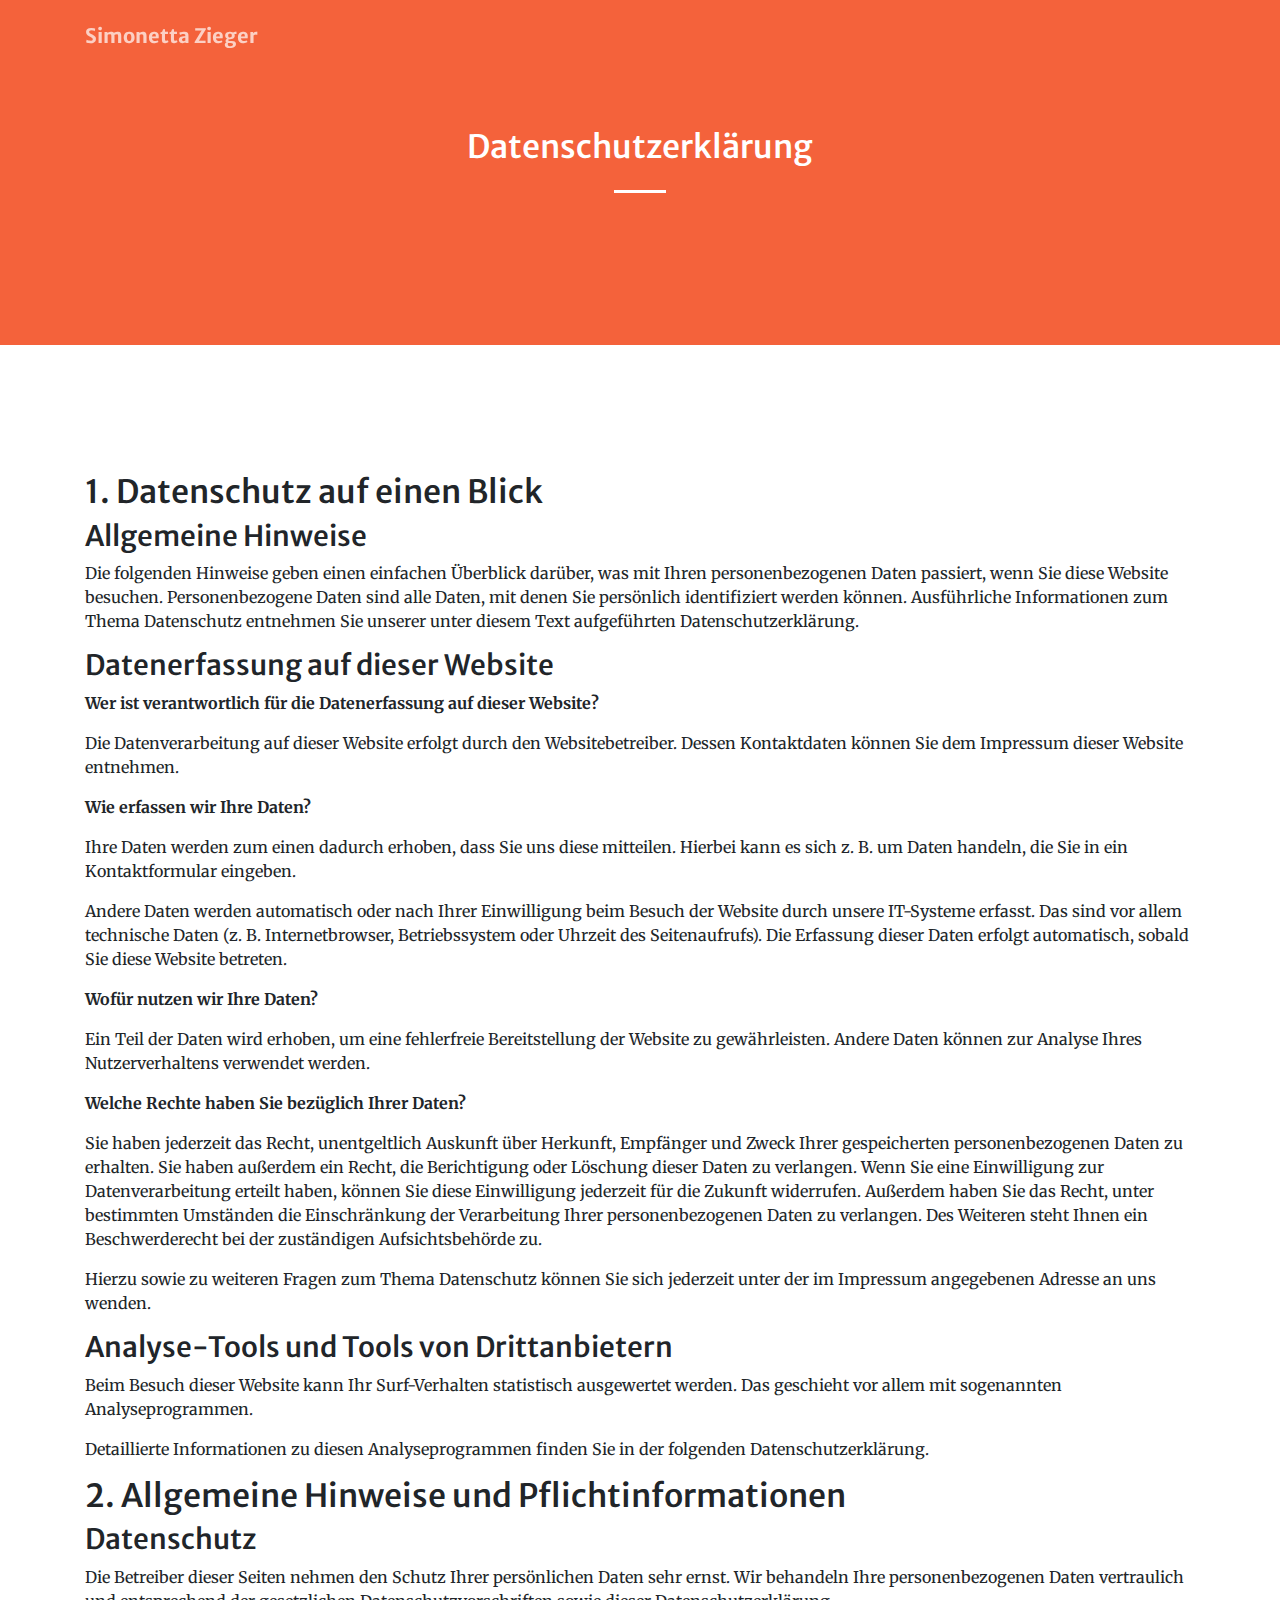
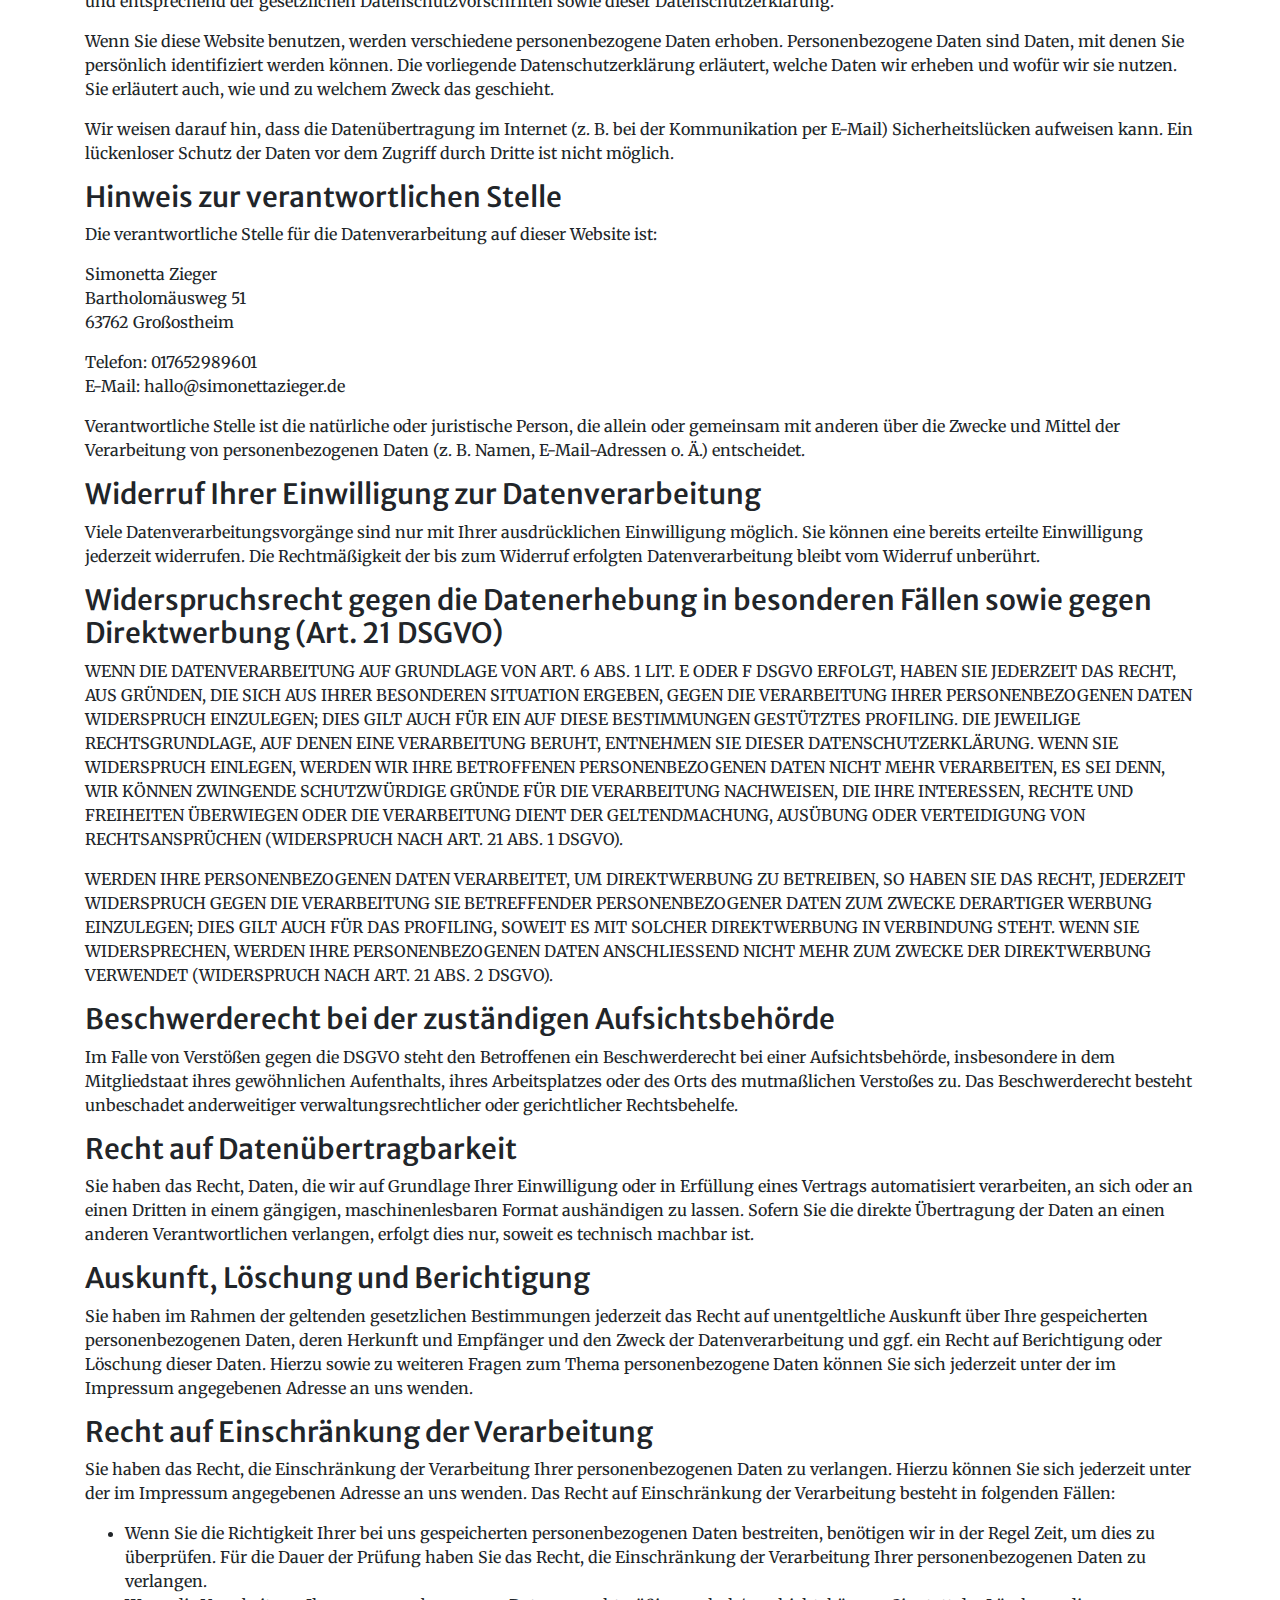
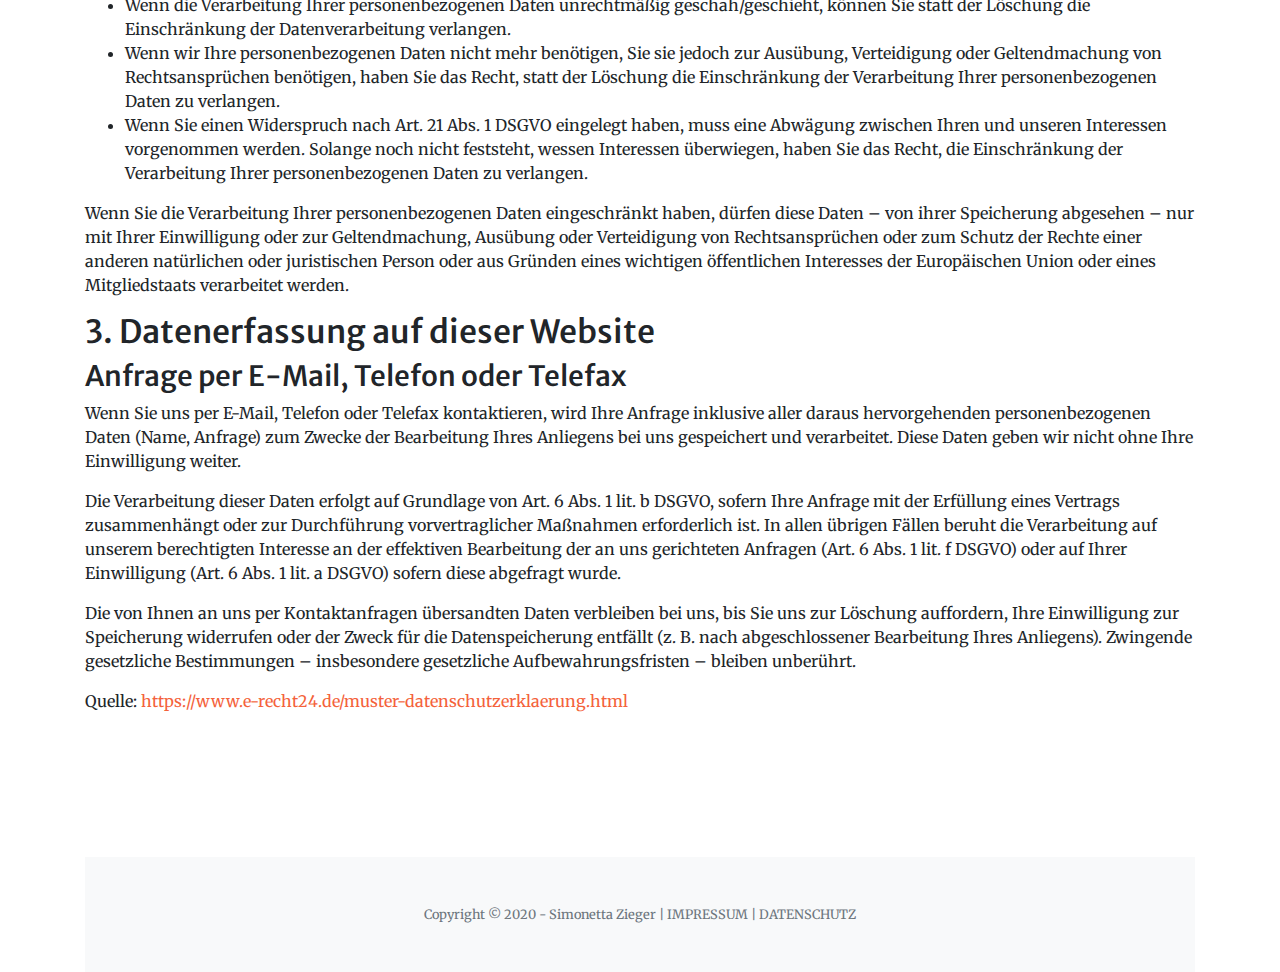
==== datenschutz.html @ bfc4d258 "First version of Simonettas new website :)" ====
<!DOCTYPE html>
<html lang="en">

<head>

  <meta charset="utf-8">
  <meta name="viewport" content="width=device-width, initial-scale=1, shrink-to-fit=no">
  <meta name="description" content="">
  <meta name="author" content="">

  <title>Simonetta Zieger</title>

  <!-- Font Awesome Icons -->
  <link href="vendor/fontawesome-free/css/all.min.css" rel="stylesheet" type="text/css">

  <!-- Google Fonts -->
  <link href="https://fonts.googleapis.com/css?family=Merriweather+Sans:400,700" rel="stylesheet">
  <link href='https://fonts.googleapis.com/css?family=Merriweather:400,300,300italic,400italic,700,700italic' rel='stylesheet' type='text/css'>

  <!-- Plugin CSS -->
  <link href="vendor/magnific-popup/magnific-popup.css" rel="stylesheet">

  <!-- Theme CSS - Includes Bootstrap -->
  <link href="css/creative.css" rel="stylesheet">

</head>

<body id="page-top">

  <!-- Navigation -->
  <nav class="navbar navbar-expand-lg navbar-light fixed-top py-3" id="mainNav">
    <div class="container">
      <a class="navbar-brand js-scroll-trigger" href="#page-top">Simonetta Zieger</a>
      <button class="navbar-toggler navbar-toggler-right" type="button" data-toggle="collapse" data-target="#navbarResponsive" aria-controls="navbarResponsive" aria-expanded="false" aria-label="Toggle navigation">
        <span class="navbar-toggler-icon"></span>
      </button>

          </li>
        </ul>
      </div>
    </div>
  </nav>

  <!-- About Section -->
  <section class="page-section bg-primary" id="about">
    <div class="container">
      <div class="row justify-content-center">
        <div class="col-lg-8 text-center">
          <h2 class="text-white mt-0">Datenschutzerklärung </h2>
          <hr class="divider light my-4">
          <p class="text-white-50 mb-4">

        </div>
      </div>
    </div>
  </section>

  <!-- Services Section -->
  <section class="page-section" id="services">
    <div class="container">
 
     <h2>1. Datenschutz auf einen Blick</h2>
<h3>Allgemeine Hinweise</h3> <p>Die folgenden Hinweise geben einen einfachen &Uuml;berblick dar&uuml;ber, was mit Ihren personenbezogenen Daten passiert, wenn Sie diese Website besuchen. Personenbezogene Daten sind alle Daten, mit denen Sie pers&ouml;nlich identifiziert werden k&ouml;nnen. Ausf&uuml;hrliche Informationen zum Thema Datenschutz entnehmen Sie unserer unter diesem Text aufgef&uuml;hrten Datenschutzerkl&auml;rung.</p>
<h3>Datenerfassung auf dieser Website</h3> <p><strong>Wer ist verantwortlich f&uuml;r die Datenerfassung auf dieser Website?</strong></p> <p>Die Datenverarbeitung auf dieser Website erfolgt durch den Websitebetreiber. Dessen Kontaktdaten k&ouml;nnen Sie dem Impressum dieser Website entnehmen.</p> <p><strong>Wie erfassen wir Ihre Daten?</strong></p> <p>Ihre Daten werden zum einen dadurch erhoben, dass Sie uns diese mitteilen. Hierbei kann es sich z.&nbsp;B. um Daten handeln, die Sie in ein Kontaktformular eingeben.</p> <p>Andere Daten werden automatisch oder nach Ihrer Einwilligung beim Besuch der Website durch unsere IT-Systeme erfasst. Das sind vor allem technische Daten (z.&nbsp;B. Internetbrowser, Betriebssystem oder Uhrzeit des Seitenaufrufs). Die Erfassung dieser Daten erfolgt automatisch, sobald Sie diese Website betreten.</p> <p><strong>Wof&uuml;r nutzen wir Ihre Daten?</strong></p> <p>Ein Teil der Daten wird erhoben, um eine fehlerfreie Bereitstellung der Website zu gew&auml;hrleisten. Andere Daten k&ouml;nnen zur Analyse Ihres Nutzerverhaltens verwendet werden.</p> <p><strong>Welche Rechte haben Sie bez&uuml;glich Ihrer Daten?</strong></p> <p>Sie haben jederzeit das Recht, unentgeltlich Auskunft &uuml;ber Herkunft, Empf&auml;nger und Zweck Ihrer gespeicherten personenbezogenen Daten zu erhalten. Sie haben au&szlig;erdem ein Recht, die Berichtigung oder L&ouml;schung dieser Daten zu verlangen. Wenn Sie eine Einwilligung zur Datenverarbeitung erteilt haben, k&ouml;nnen Sie diese Einwilligung jederzeit f&uuml;r die Zukunft widerrufen. Au&szlig;erdem haben Sie das Recht, unter bestimmten Umst&auml;nden die Einschr&auml;nkung der Verarbeitung Ihrer personenbezogenen Daten zu verlangen. Des Weiteren steht Ihnen ein Beschwerderecht bei der zust&auml;ndigen Aufsichtsbeh&ouml;rde zu.</p> <p>Hierzu sowie zu weiteren Fragen zum Thema Datenschutz k&ouml;nnen Sie sich jederzeit unter der im Impressum angegebenen Adresse an uns wenden.</p>
<h3>Analyse-Tools und Tools von Dritt&shy;anbietern</h3> <p>Beim Besuch dieser Website kann Ihr Surf-Verhalten statistisch ausgewertet werden. Das geschieht vor allem mit sogenannten Analyseprogrammen.</p> <p>Detaillierte Informationen zu diesen Analyseprogrammen finden Sie in der folgenden Datenschutzerkl&auml;rung.</p>
<h2>2. Allgemeine Hinweise und Pflicht&shy;informationen</h2>
<h3>Datenschutz</h3> <p>Die Betreiber dieser Seiten nehmen den Schutz Ihrer pers&ouml;nlichen Daten sehr ernst. Wir behandeln Ihre personenbezogenen Daten vertraulich und entsprechend der gesetzlichen Datenschutzvorschriften sowie dieser Datenschutzerkl&auml;rung.</p> <p>Wenn Sie diese Website benutzen, werden verschiedene personenbezogene Daten erhoben. Personenbezogene Daten sind Daten, mit denen Sie pers&ouml;nlich identifiziert werden k&ouml;nnen. Die vorliegende Datenschutzerkl&auml;rung erl&auml;utert, welche Daten wir erheben und wof&uuml;r wir sie nutzen. Sie erl&auml;utert auch, wie und zu welchem Zweck das geschieht.</p> <p>Wir weisen darauf hin, dass die Daten&uuml;bertragung im Internet (z.&nbsp;B. bei der Kommunikation per E-Mail) Sicherheitsl&uuml;cken aufweisen kann. Ein l&uuml;ckenloser Schutz der Daten vor dem Zugriff durch Dritte ist nicht m&ouml;glich.</p>
<h3>Hinweis zur verantwortlichen Stelle</h3> <p>Die verantwortliche Stelle f&uuml;r die Datenverarbeitung auf dieser Website ist:</p> <p>Simonetta Zieger <br />
Bartholom&auml;usweg 51 <br />
63762 Gro&szlig;ostheim</p>

<p>Telefon: 017652989601<br />
E-Mail: hallo@simonettazieger.de</p>
 <p>Verantwortliche Stelle ist die nat&uuml;rliche oder juristische Person, die allein oder gemeinsam mit anderen &uuml;ber die Zwecke und Mittel der Verarbeitung von personenbezogenen Daten (z.&nbsp;B. Namen, E-Mail-Adressen o. &Auml;.) entscheidet.</p>
<h3>Widerruf Ihrer Einwilligung zur Datenverarbeitung</h3> <p>Viele Datenverarbeitungsvorg&auml;nge sind nur mit Ihrer ausdr&uuml;cklichen Einwilligung m&ouml;glich. Sie k&ouml;nnen eine bereits erteilte Einwilligung jederzeit widerrufen. Die Rechtm&auml;&szlig;igkeit der bis zum Widerruf erfolgten Datenverarbeitung bleibt vom Widerruf unber&uuml;hrt.</p>
<h3>Widerspruchsrecht gegen die Datenerhebung in besonderen F&auml;llen sowie gegen Direktwerbung (Art. 21 DSGVO)</h3> <p>WENN DIE DATENVERARBEITUNG AUF GRUNDLAGE VON ART. 6 ABS. 1 LIT. E ODER F DSGVO ERFOLGT, HABEN SIE JEDERZEIT DAS RECHT, AUS GR&Uuml;NDEN, DIE SICH AUS IHRER BESONDEREN SITUATION ERGEBEN, GEGEN DIE VERARBEITUNG IHRER PERSONENBEZOGENEN DATEN WIDERSPRUCH EINZULEGEN; DIES GILT AUCH F&Uuml;R EIN AUF DIESE BESTIMMUNGEN GEST&Uuml;TZTES PROFILING. DIE JEWEILIGE RECHTSGRUNDLAGE, AUF DENEN EINE VERARBEITUNG BERUHT, ENTNEHMEN SIE DIESER DATENSCHUTZERKL&Auml;RUNG. WENN SIE WIDERSPRUCH EINLEGEN, WERDEN WIR IHRE BETROFFENEN PERSONENBEZOGENEN DATEN NICHT MEHR VERARBEITEN, ES SEI DENN, WIR K&Ouml;NNEN ZWINGENDE SCHUTZW&Uuml;RDIGE GR&Uuml;NDE F&Uuml;R DIE VERARBEITUNG NACHWEISEN, DIE IHRE INTERESSEN, RECHTE UND FREIHEITEN &Uuml;BERWIEGEN ODER DIE VERARBEITUNG DIENT DER GELTENDMACHUNG, AUS&Uuml;BUNG ODER VERTEIDIGUNG VON RECHTSANSPR&Uuml;CHEN (WIDERSPRUCH NACH ART. 21 ABS. 1 DSGVO).</p> <p>WERDEN IHRE PERSONENBEZOGENEN DATEN VERARBEITET, UM DIREKTWERBUNG ZU BETREIBEN, SO HABEN SIE DAS RECHT, JEDERZEIT WIDERSPRUCH GEGEN DIE VERARBEITUNG SIE BETREFFENDER PERSONENBEZOGENER DATEN ZUM ZWECKE DERARTIGER WERBUNG EINZULEGEN; DIES GILT AUCH F&Uuml;R DAS PROFILING, SOWEIT ES MIT SOLCHER DIREKTWERBUNG IN VERBINDUNG STEHT. WENN SIE WIDERSPRECHEN, WERDEN IHRE PERSONENBEZOGENEN DATEN ANSCHLIESSEND NICHT MEHR ZUM ZWECKE DER DIREKTWERBUNG VERWENDET (WIDERSPRUCH NACH ART. 21 ABS. 2 DSGVO).</p>
<h3>Beschwerde&shy;recht bei der zust&auml;ndigen Aufsichts&shy;beh&ouml;rde</h3> <p>Im Falle von Verst&ouml;&szlig;en gegen die DSGVO steht den Betroffenen ein Beschwerderecht bei einer Aufsichtsbeh&ouml;rde, insbesondere in dem Mitgliedstaat ihres gew&ouml;hnlichen Aufenthalts, ihres Arbeitsplatzes oder des Orts des mutma&szlig;lichen Versto&szlig;es zu. Das Beschwerderecht besteht unbeschadet anderweitiger verwaltungsrechtlicher oder gerichtlicher Rechtsbehelfe.</p>
<h3>Recht auf Daten&shy;&uuml;bertrag&shy;barkeit</h3> <p>Sie haben das Recht, Daten, die wir auf Grundlage Ihrer Einwilligung oder in Erf&uuml;llung eines Vertrags automatisiert verarbeiten, an sich oder an einen Dritten in einem g&auml;ngigen, maschinenlesbaren Format aush&auml;ndigen zu lassen. Sofern Sie die direkte &Uuml;bertragung der Daten an einen anderen Verantwortlichen verlangen, erfolgt dies nur, soweit es technisch machbar ist.</p>
<h3>Auskunft, L&ouml;schung und Berichtigung</h3> <p>Sie haben im Rahmen der geltenden gesetzlichen Bestimmungen jederzeit das Recht auf unentgeltliche Auskunft &uuml;ber Ihre gespeicherten personenbezogenen Daten, deren Herkunft und Empf&auml;nger und den Zweck der Datenverarbeitung und ggf. ein Recht auf Berichtigung oder L&ouml;schung dieser Daten. Hierzu sowie zu weiteren Fragen zum Thema personenbezogene Daten k&ouml;nnen Sie sich jederzeit unter der im Impressum angegebenen Adresse an uns wenden.</p>
<h3>Recht auf Einschr&auml;nkung der Verarbeitung</h3> <p>Sie haben das Recht, die Einschr&auml;nkung der Verarbeitung Ihrer personenbezogenen Daten zu verlangen. Hierzu k&ouml;nnen Sie sich jederzeit unter der im Impressum angegebenen Adresse an uns wenden. Das Recht auf Einschr&auml;nkung der Verarbeitung besteht in folgenden F&auml;llen:</p> <ul> <li>Wenn Sie die Richtigkeit Ihrer bei uns gespeicherten personenbezogenen Daten bestreiten, ben&ouml;tigen wir in der Regel Zeit, um dies zu &uuml;berpr&uuml;fen. F&uuml;r die Dauer der Pr&uuml;fung haben Sie das Recht, die Einschr&auml;nkung der Verarbeitung Ihrer personenbezogenen Daten zu verlangen.</li> <li>Wenn die Verarbeitung Ihrer personenbezogenen Daten unrechtm&auml;&szlig;ig geschah/geschieht, k&ouml;nnen Sie statt der L&ouml;schung die Einschr&auml;nkung der Datenverarbeitung verlangen.</li> <li>Wenn wir Ihre personenbezogenen Daten nicht mehr ben&ouml;tigen, Sie sie jedoch zur Aus&uuml;bung, Verteidigung oder Geltendmachung von Rechtsanspr&uuml;chen ben&ouml;tigen, haben Sie das Recht, statt der L&ouml;schung die Einschr&auml;nkung der Verarbeitung Ihrer personenbezogenen Daten zu verlangen.</li> <li>Wenn Sie einen Widerspruch nach Art. 21 Abs. 1 DSGVO eingelegt haben, muss eine Abw&auml;gung zwischen Ihren und unseren Interessen vorgenommen werden. Solange noch nicht feststeht, wessen Interessen &uuml;berwiegen, haben Sie das Recht, die Einschr&auml;nkung der Verarbeitung Ihrer personenbezogenen Daten zu verlangen.</li> </ul> <p>Wenn Sie die Verarbeitung Ihrer personenbezogenen Daten eingeschr&auml;nkt haben, d&uuml;rfen diese Daten &ndash; von ihrer Speicherung abgesehen &ndash; nur mit Ihrer Einwilligung oder zur Geltendmachung, Aus&uuml;bung oder Verteidigung von Rechtsanspr&uuml;chen oder zum Schutz der Rechte einer anderen nat&uuml;rlichen oder juristischen Person oder aus Gr&uuml;nden eines wichtigen &ouml;ffentlichen Interesses der Europ&auml;ischen Union oder eines Mitgliedstaats verarbeitet werden.</p>
<h2>3. Datenerfassung auf dieser Website</h2>
<h3>Anfrage per E-Mail, Telefon oder Telefax</h3> <p>Wenn Sie uns per E-Mail, Telefon oder Telefax kontaktieren, wird Ihre Anfrage inklusive aller daraus hervorgehenden personenbezogenen Daten (Name, Anfrage) zum Zwecke der Bearbeitung Ihres Anliegens bei uns gespeichert und verarbeitet. Diese Daten geben wir nicht ohne Ihre Einwilligung weiter.</p> <p>Die Verarbeitung dieser Daten erfolgt auf Grundlage von Art. 6 Abs. 1 lit. b DSGVO, sofern Ihre Anfrage mit der Erf&uuml;llung eines Vertrags zusammenh&auml;ngt oder zur Durchf&uuml;hrung vorvertraglicher Ma&szlig;nahmen erforderlich ist. In allen &uuml;brigen F&auml;llen beruht die Verarbeitung auf unserem berechtigten Interesse an der effektiven Bearbeitung der an uns gerichteten Anfragen (Art. 6 Abs. 1 lit. f DSGVO) oder auf Ihrer Einwilligung (Art. 6 Abs. 1 lit. a DSGVO) sofern diese abgefragt wurde.</p> <p>Die von Ihnen an uns per Kontaktanfragen &uuml;bersandten Daten verbleiben bei uns, bis Sie uns zur L&ouml;schung auffordern, Ihre Einwilligung zur Speicherung widerrufen oder der Zweck f&uuml;r die Datenspeicherung entf&auml;llt (z.&nbsp;B. nach abgeschlossener Bearbeitung Ihres Anliegens). Zwingende gesetzliche Bestimmungen &ndash; insbesondere gesetzliche Aufbewahrungsfristen &ndash; bleiben unber&uuml;hrt.</p>
<p>Quelle: <a href="https://www.e-recht24.de/muster-datenschutzerklaerung.html">https://www.e-recht24.de/muster-datenschutzerklaerung.html</a></p>
        </div>
      </div>
    </div>
  </section>
          </div>
        </div>
      </div>
    </div>
  </section>



   <!-- Spielwiese -->
  <!-- Footer -->
  <section class="footer text-center">
    <div class="container">
      
    
  <!-- Footer -->
  <footer class="bg-light py-5">
    <div class="container">
      <div class="small text-center text-muted">Copyright &copy; 2020 - Simonetta Zieger  |   IMPRESSUM |  DATENSCHUTZ <br> </div>
    </div>
  </footer>

  <!-- Bootstrap core JavaScript -->
  <script src="vendor/jquery/jquery.min.js"></script>
  <script src="vendor/bootstrap/js/bootstrap.bundle.min.js"></script>

  <!-- Plugin JavaScript -->
  <script src="vendor/jquery-easing/jquery.easing.min.js"></script>
  <script src="vendor/magnific-popup/jquery.magnific-popup.min.js"></script>

  <!-- Custom scripts for this template -->
  <script src="js/creative.min.js"></script>

</body>

</html>
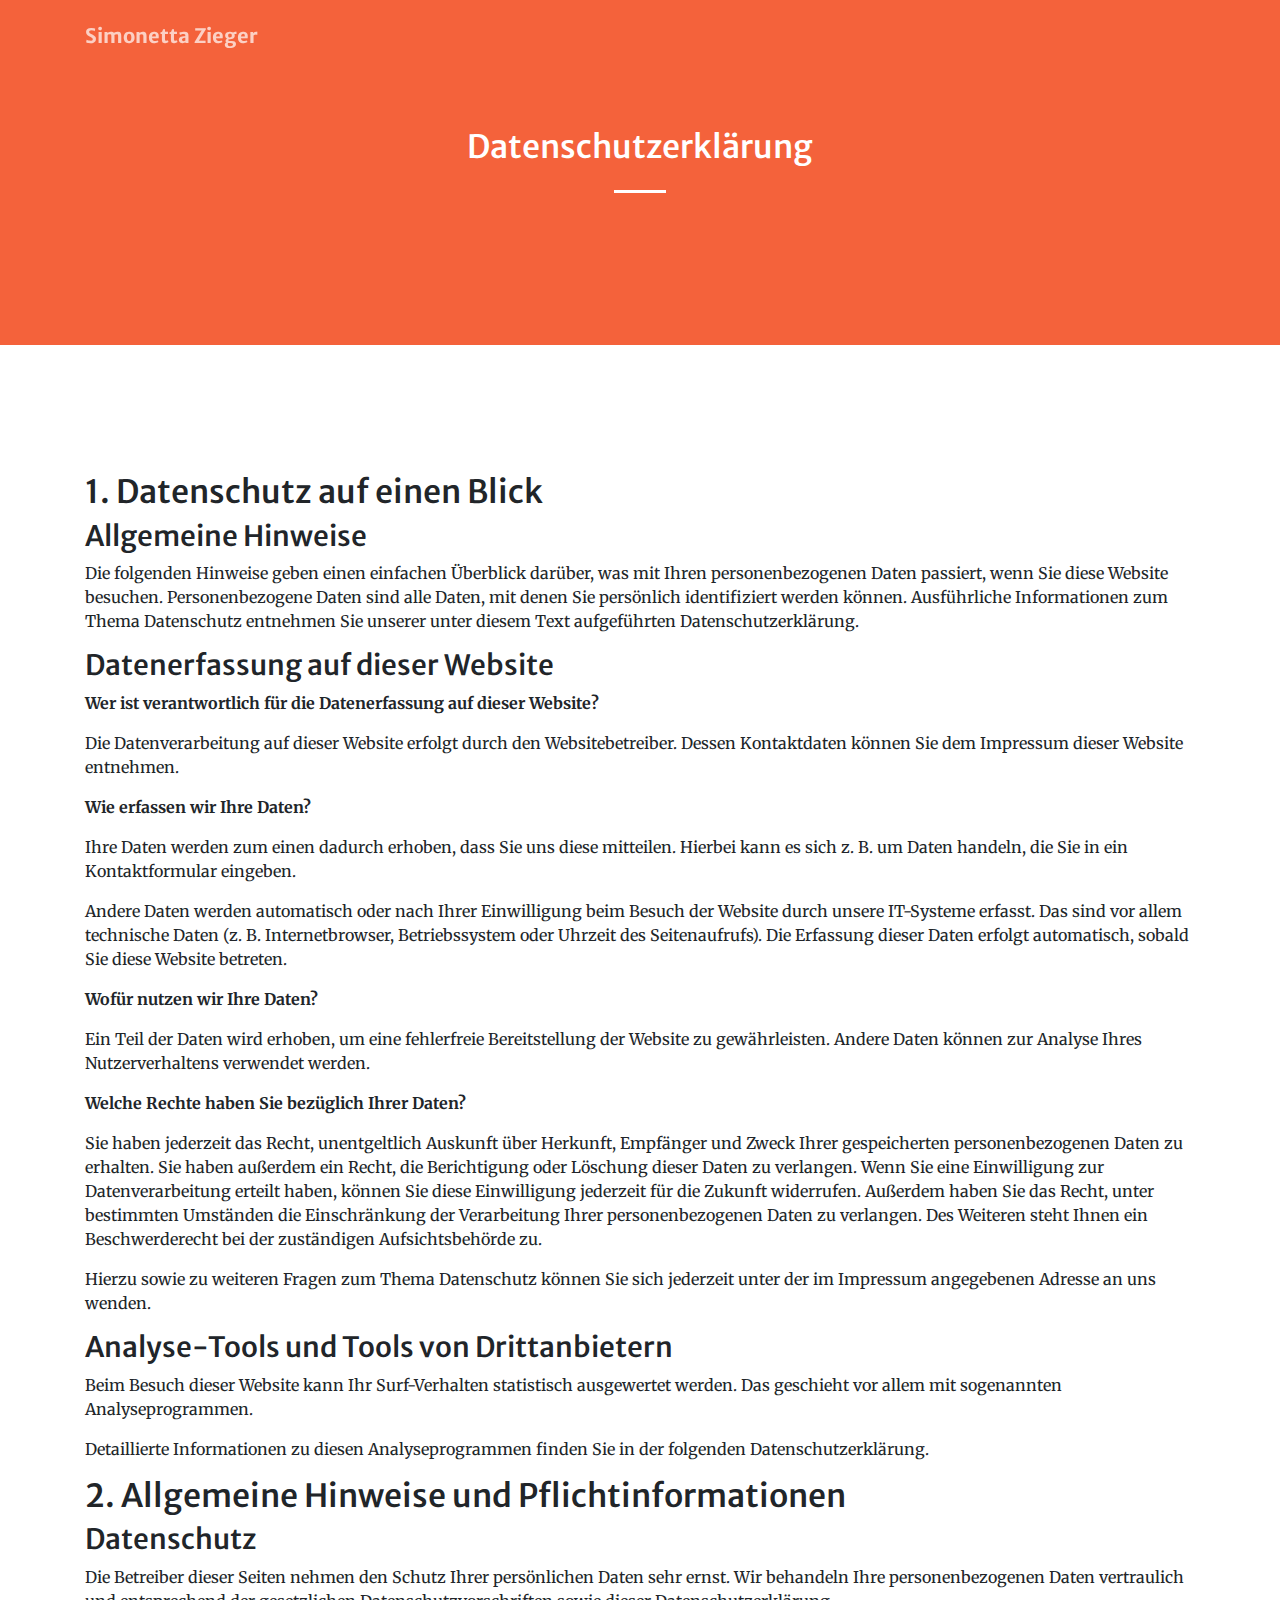
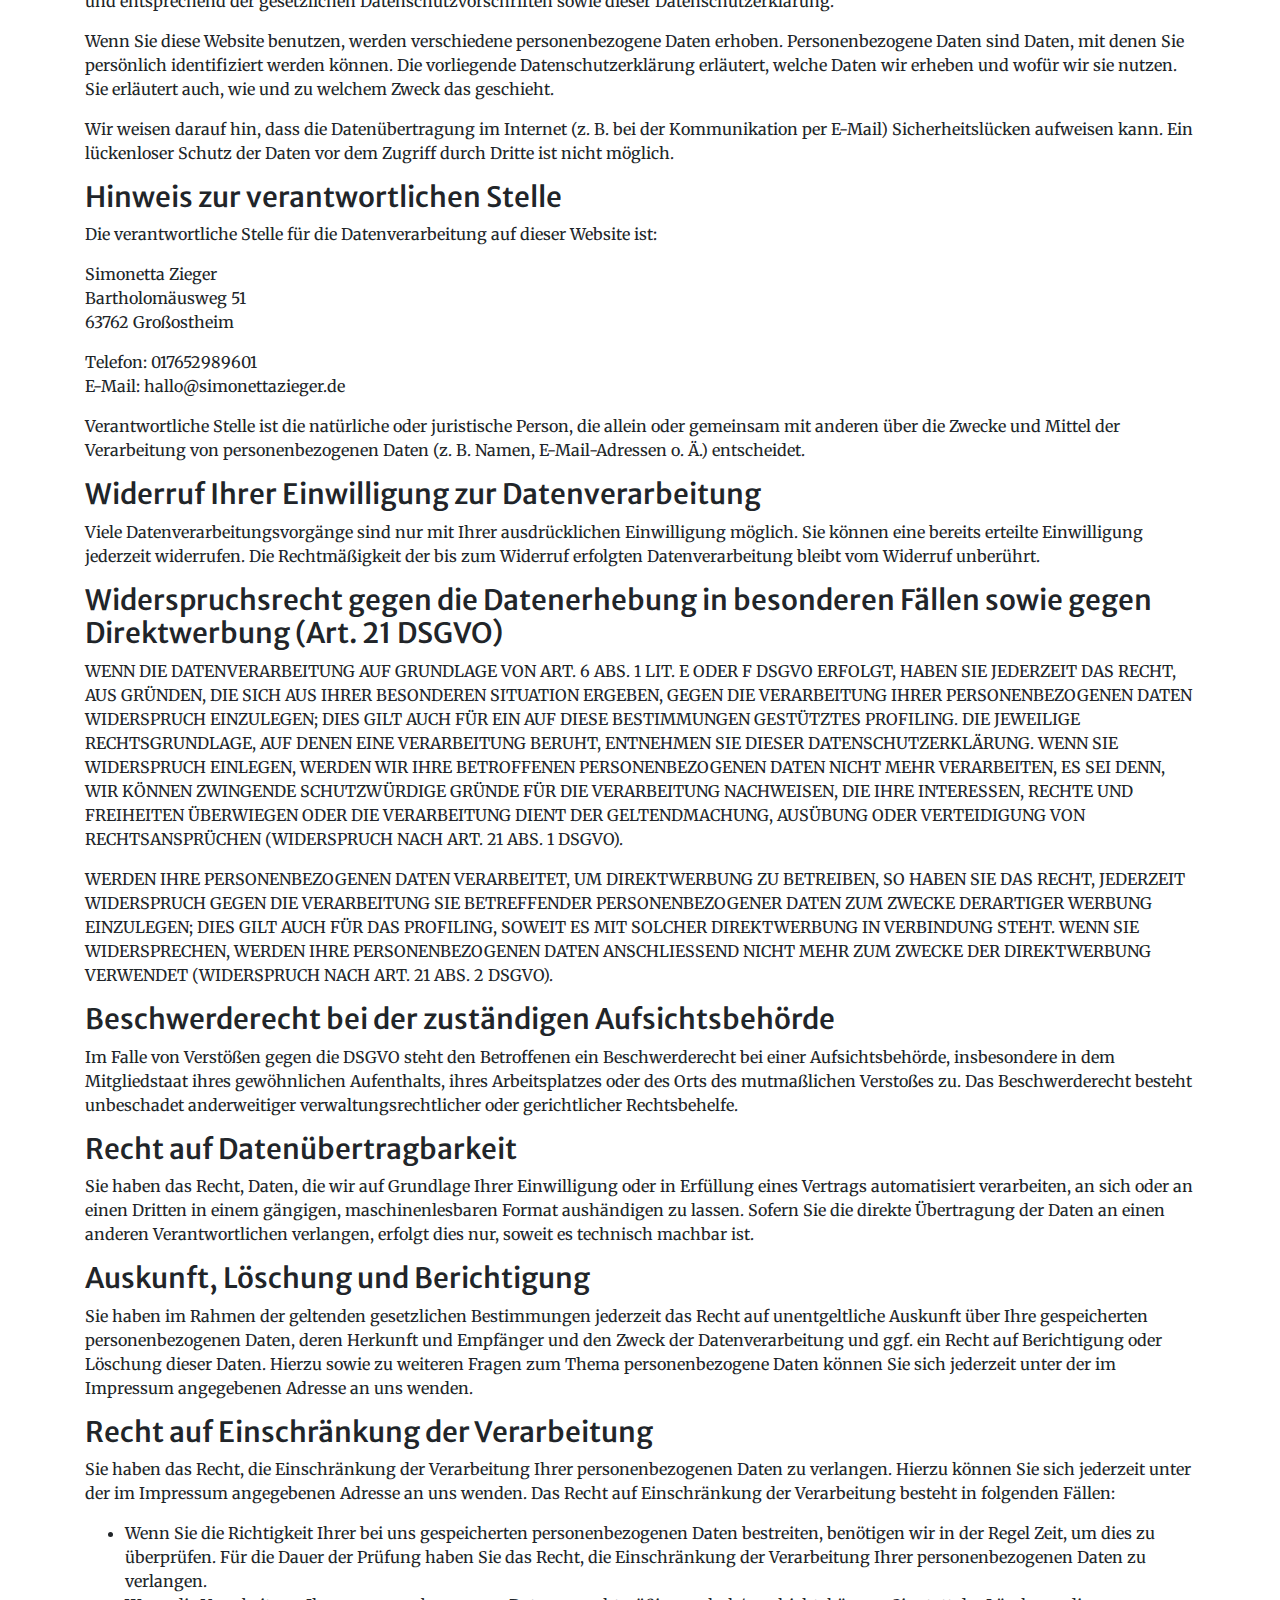
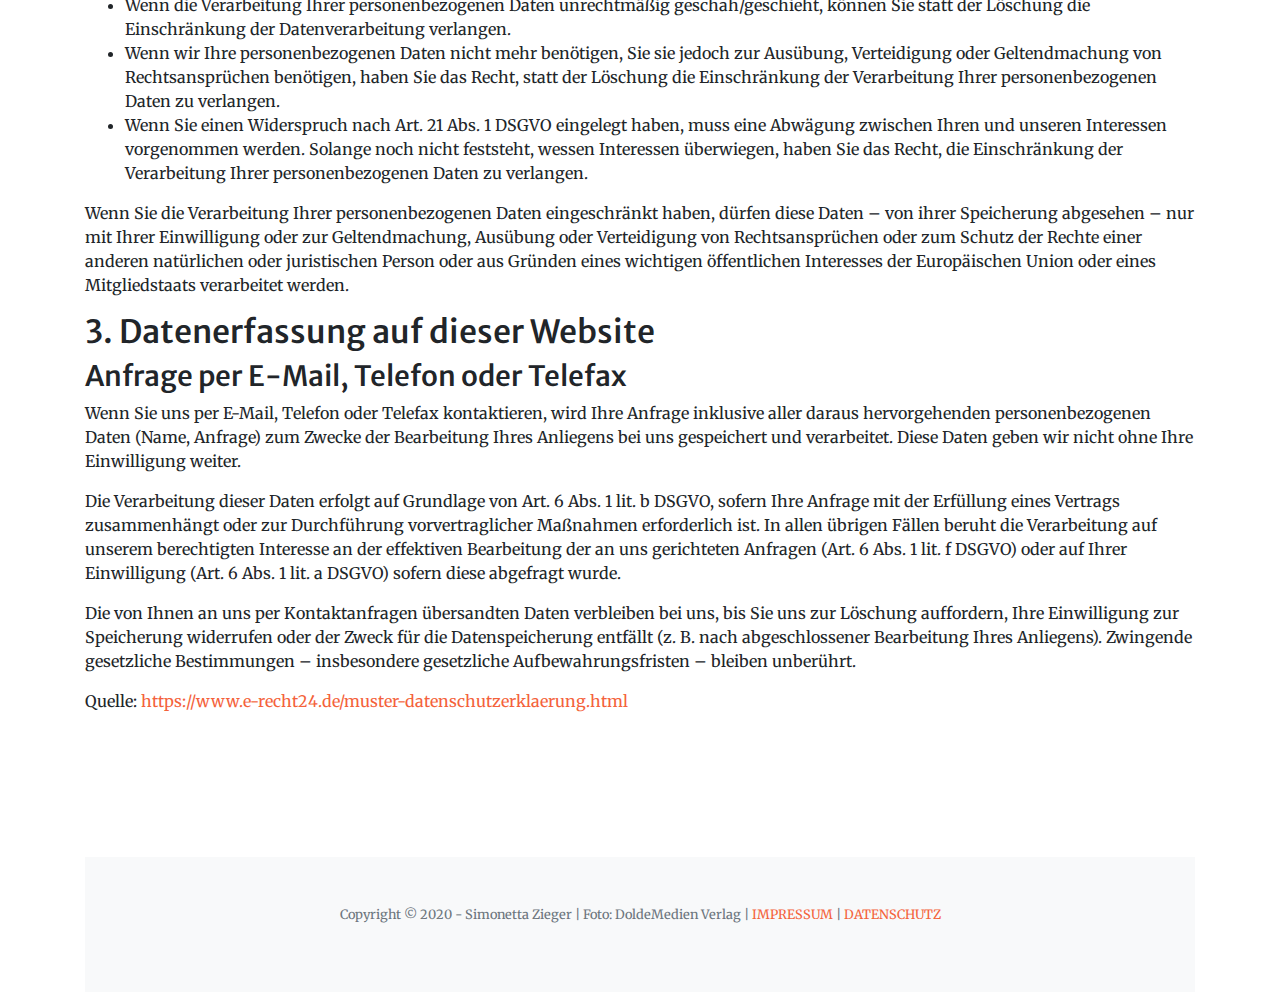
==== commit 00d456a3: "fixed links" ====
--- a/datenschutz.html
+++ b/datenschutz.html
@@ -30,7 +30,7 @@
   <!-- Navigation -->
   <nav class="navbar navbar-expand-lg navbar-light fixed-top py-3" id="mainNav">
     <div class="container">
-      <a class="navbar-brand js-scroll-trigger" href="#page-top">Simonetta Zieger</a>
+      <a class="navbar-brand js-scroll-trigger" href="index.html">Simonetta Zieger</a>
       <button class="navbar-toggler navbar-toggler-right" type="button" data-toggle="collapse" data-target="#navbarResponsive" aria-controls="navbarResponsive" aria-expanded="false" aria-label="Toggle navigation">
         <span class="navbar-toggler-icon"></span>
       </button>
@@ -102,7 +102,7 @@
   <!-- Footer -->
   <footer class="bg-light py-5">
     <div class="container">
-      <div class="small text-center text-muted">Copyright &copy; 2020 - Simonetta Zieger  |   IMPRESSUM |  DATENSCHUTZ <br> </div>
+        <div class="small text-center text-muted">Copyright &copy; 2020 - Simonetta Zieger   |   Foto: DoldeMedien Verlag   |   <a href= "impressum.html">IMPRESSUM</a> | <a href="./datenschutz.html">DATENSCHUTZ</a><br /> <br /> </div> 
     </div>
   </footer>
 
@@ -119,4 +119,4 @@
 
 </body>
 
-</html>+</html>
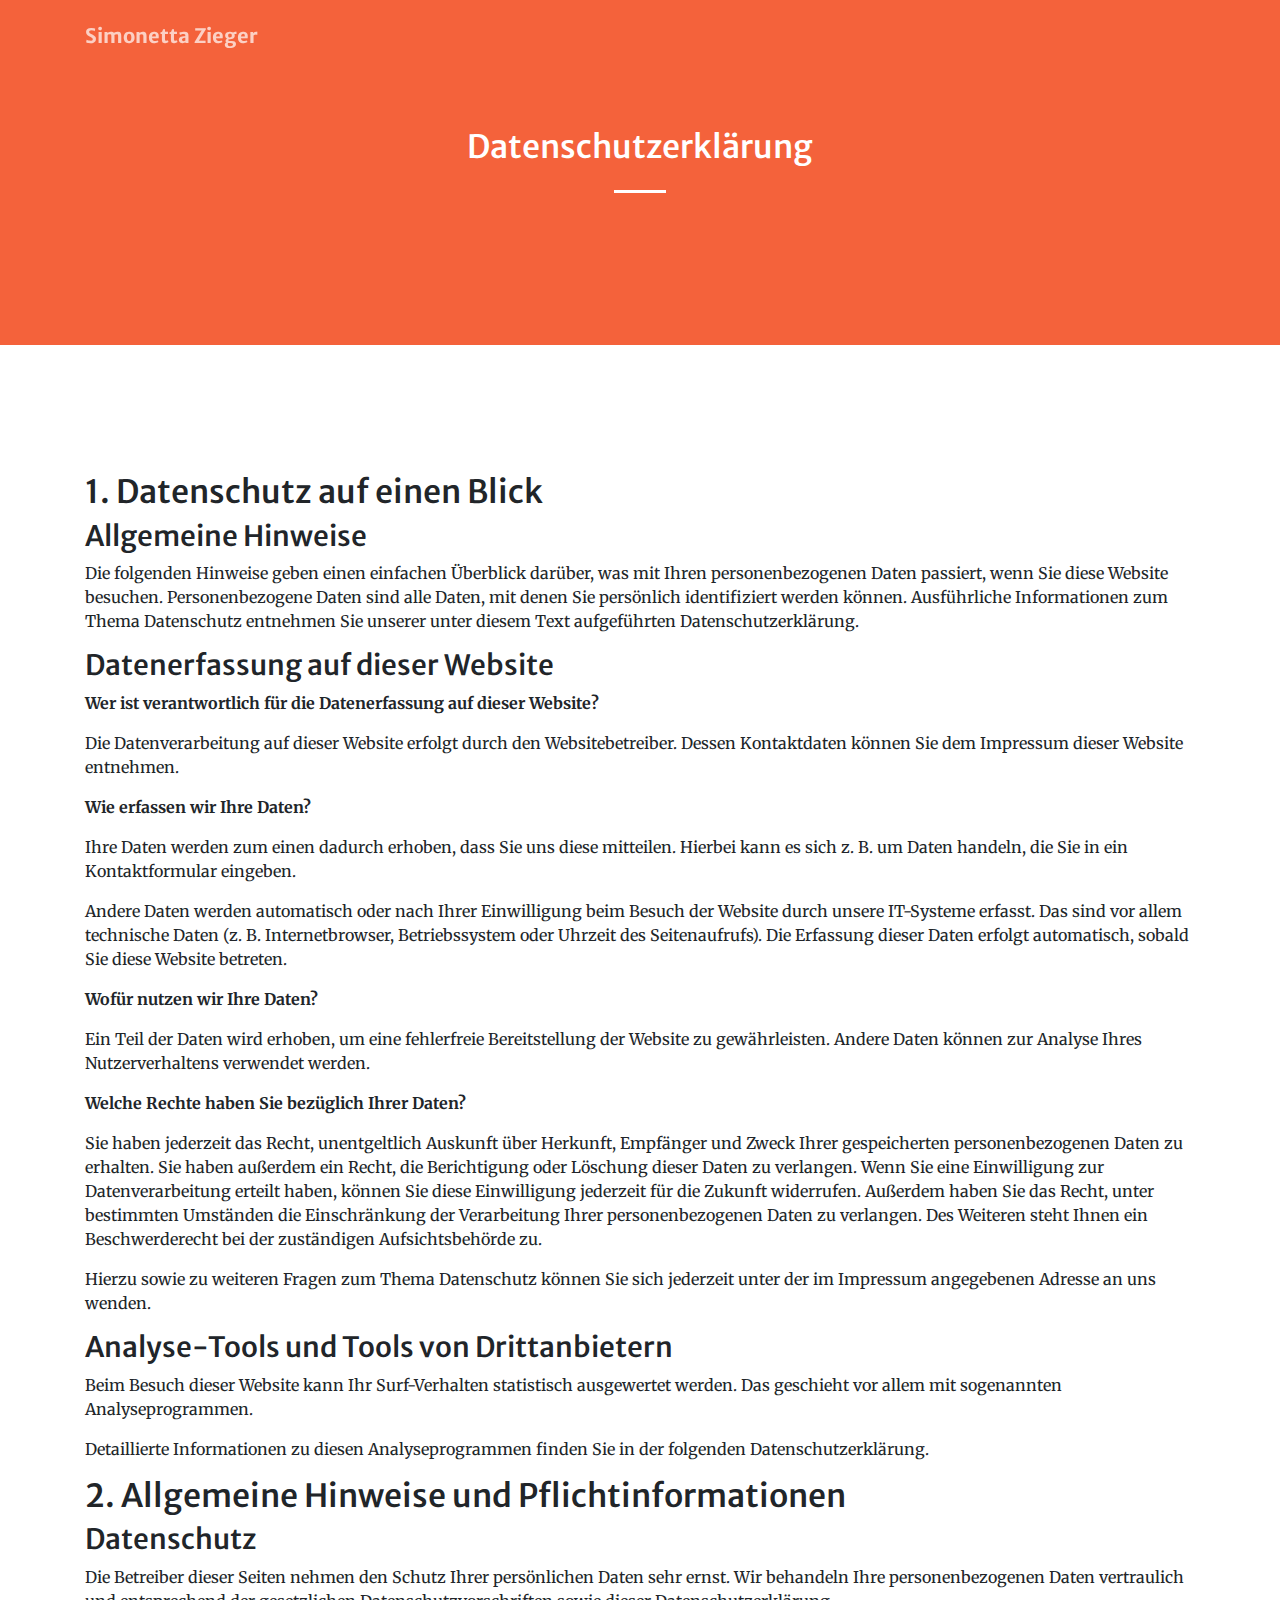
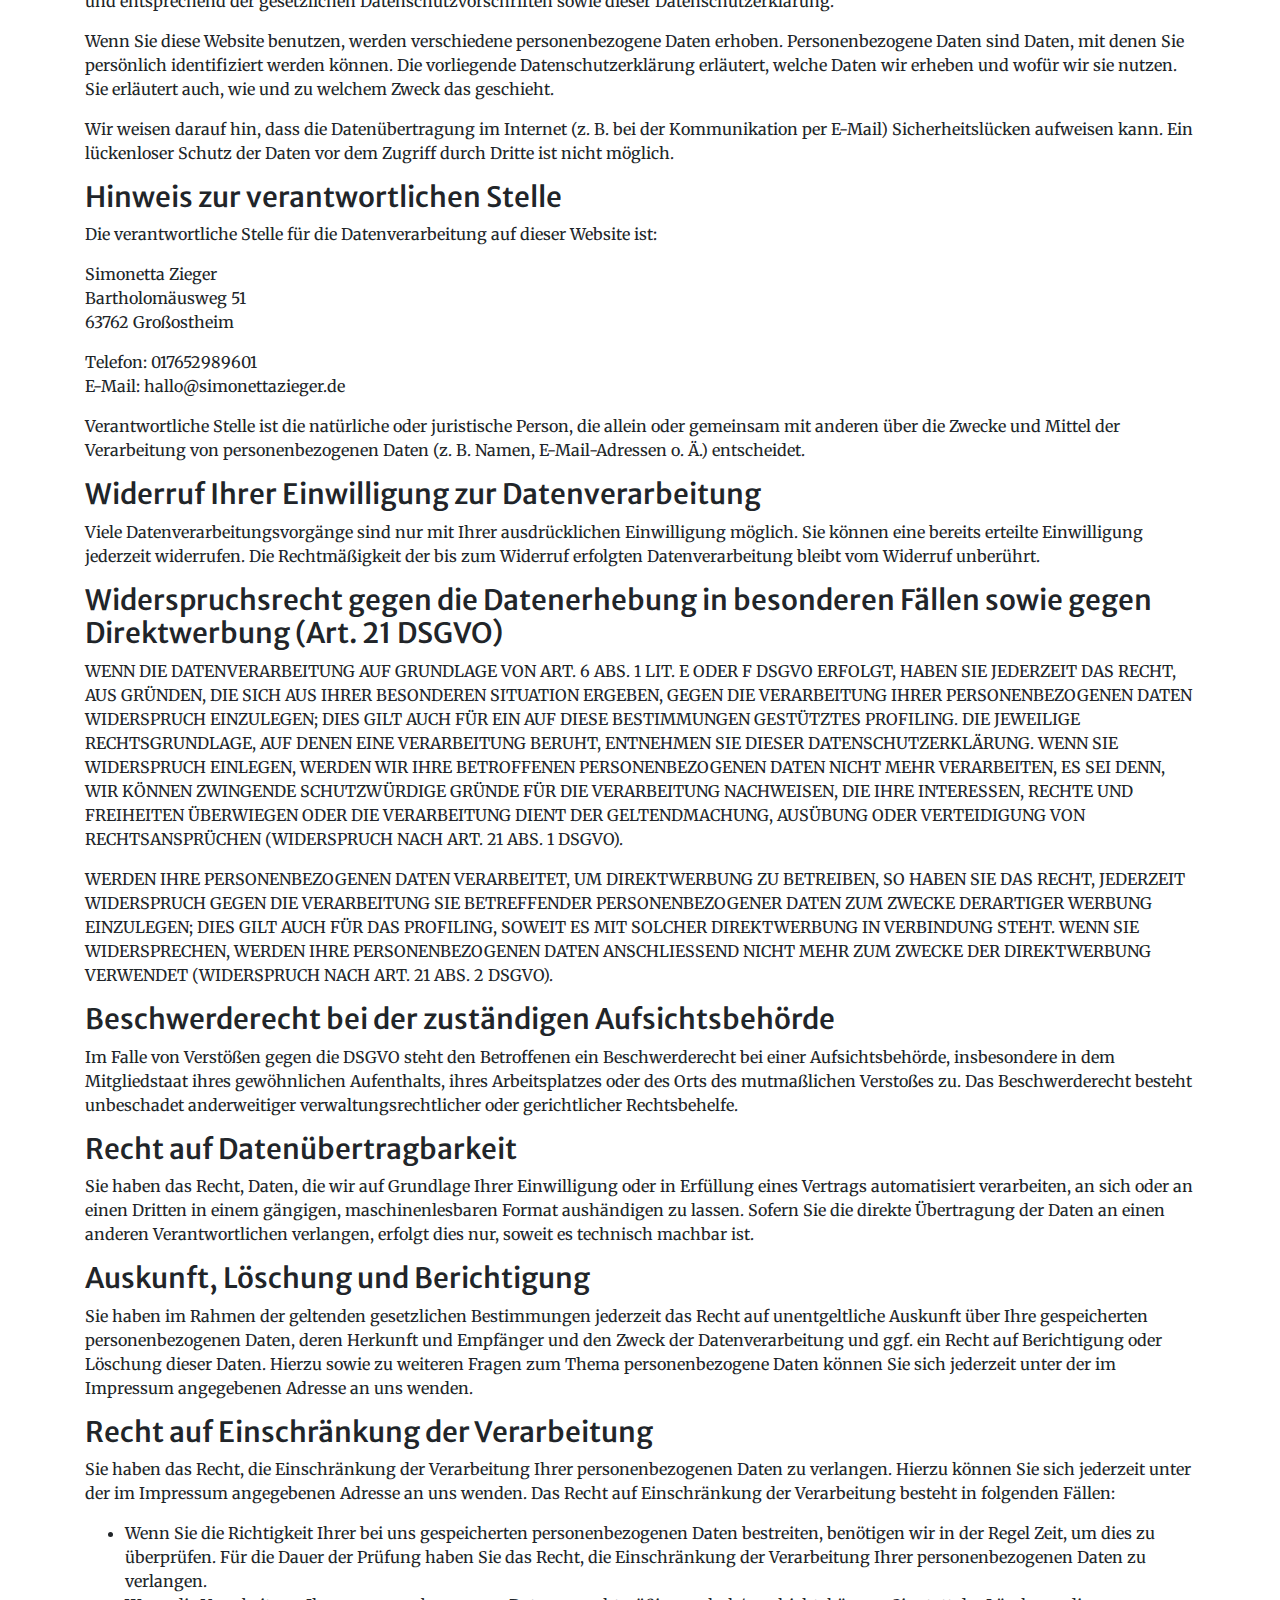
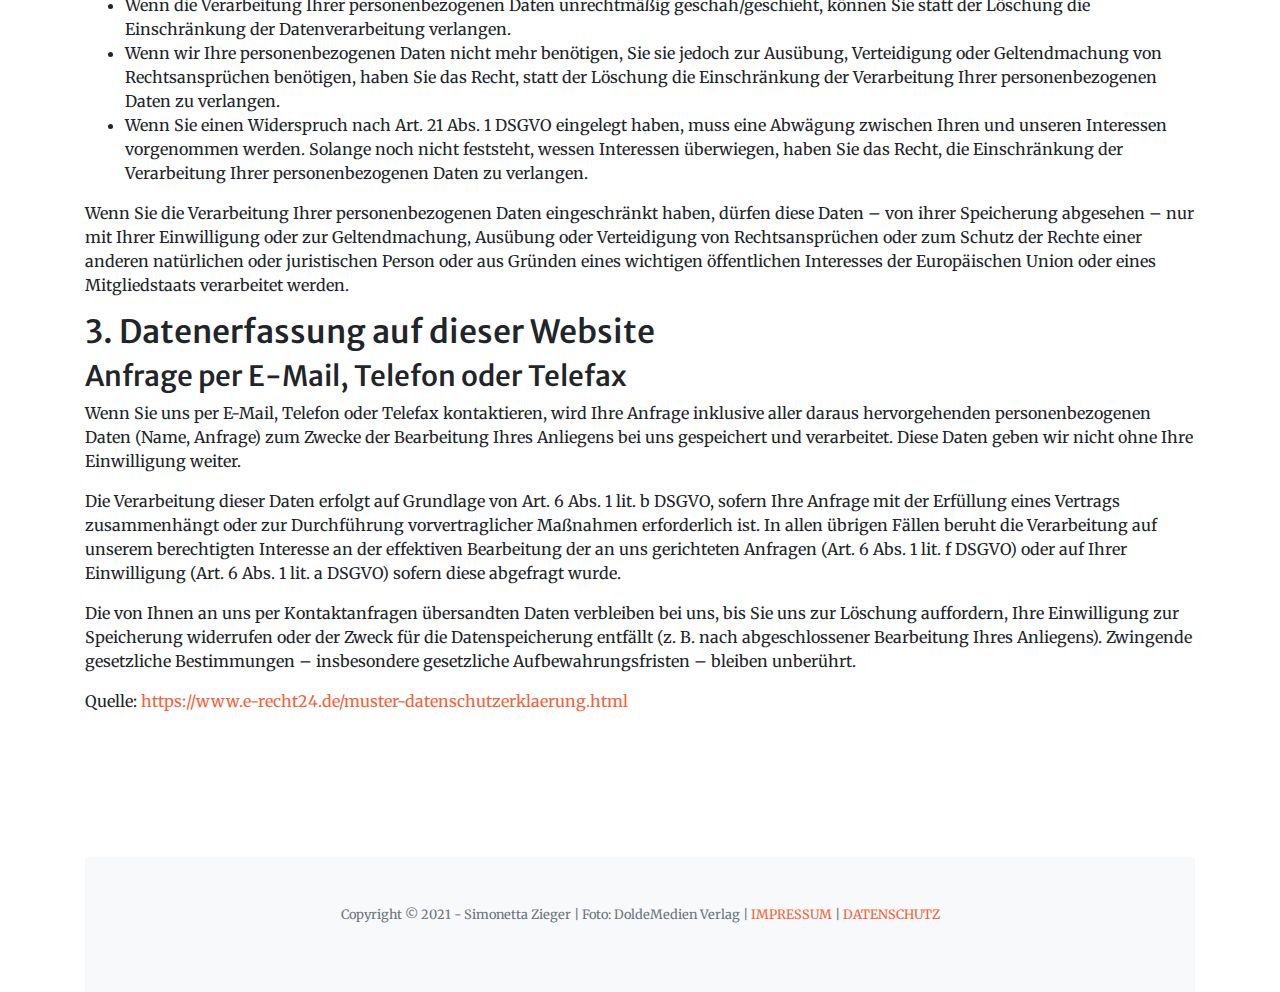
==== commit 2bc3431d: "2021 statt 2020" ====
--- a/datenschutz.html
+++ b/datenschutz.html
@@ -102,7 +102,7 @@
   <!-- Footer -->
   <footer class="bg-light py-5">
     <div class="container">
-        <div class="small text-center text-muted">Copyright &copy; 2020 - Simonetta Zieger   |   Foto: DoldeMedien Verlag   |   <a href= "impressum.html">IMPRESSUM</a> | <a href="./datenschutz.html">DATENSCHUTZ</a><br /> <br /> </div> 
+        <div class="small text-center text-muted">Copyright &copy; 2021 - Simonetta Zieger   |   Foto: DoldeMedien Verlag   |   <a href= "impressum.html">IMPRESSUM</a> | <a href="./datenschutz.html">DATENSCHUTZ</a><br /> <br /> </div> 
     </div>
   </footer>
 
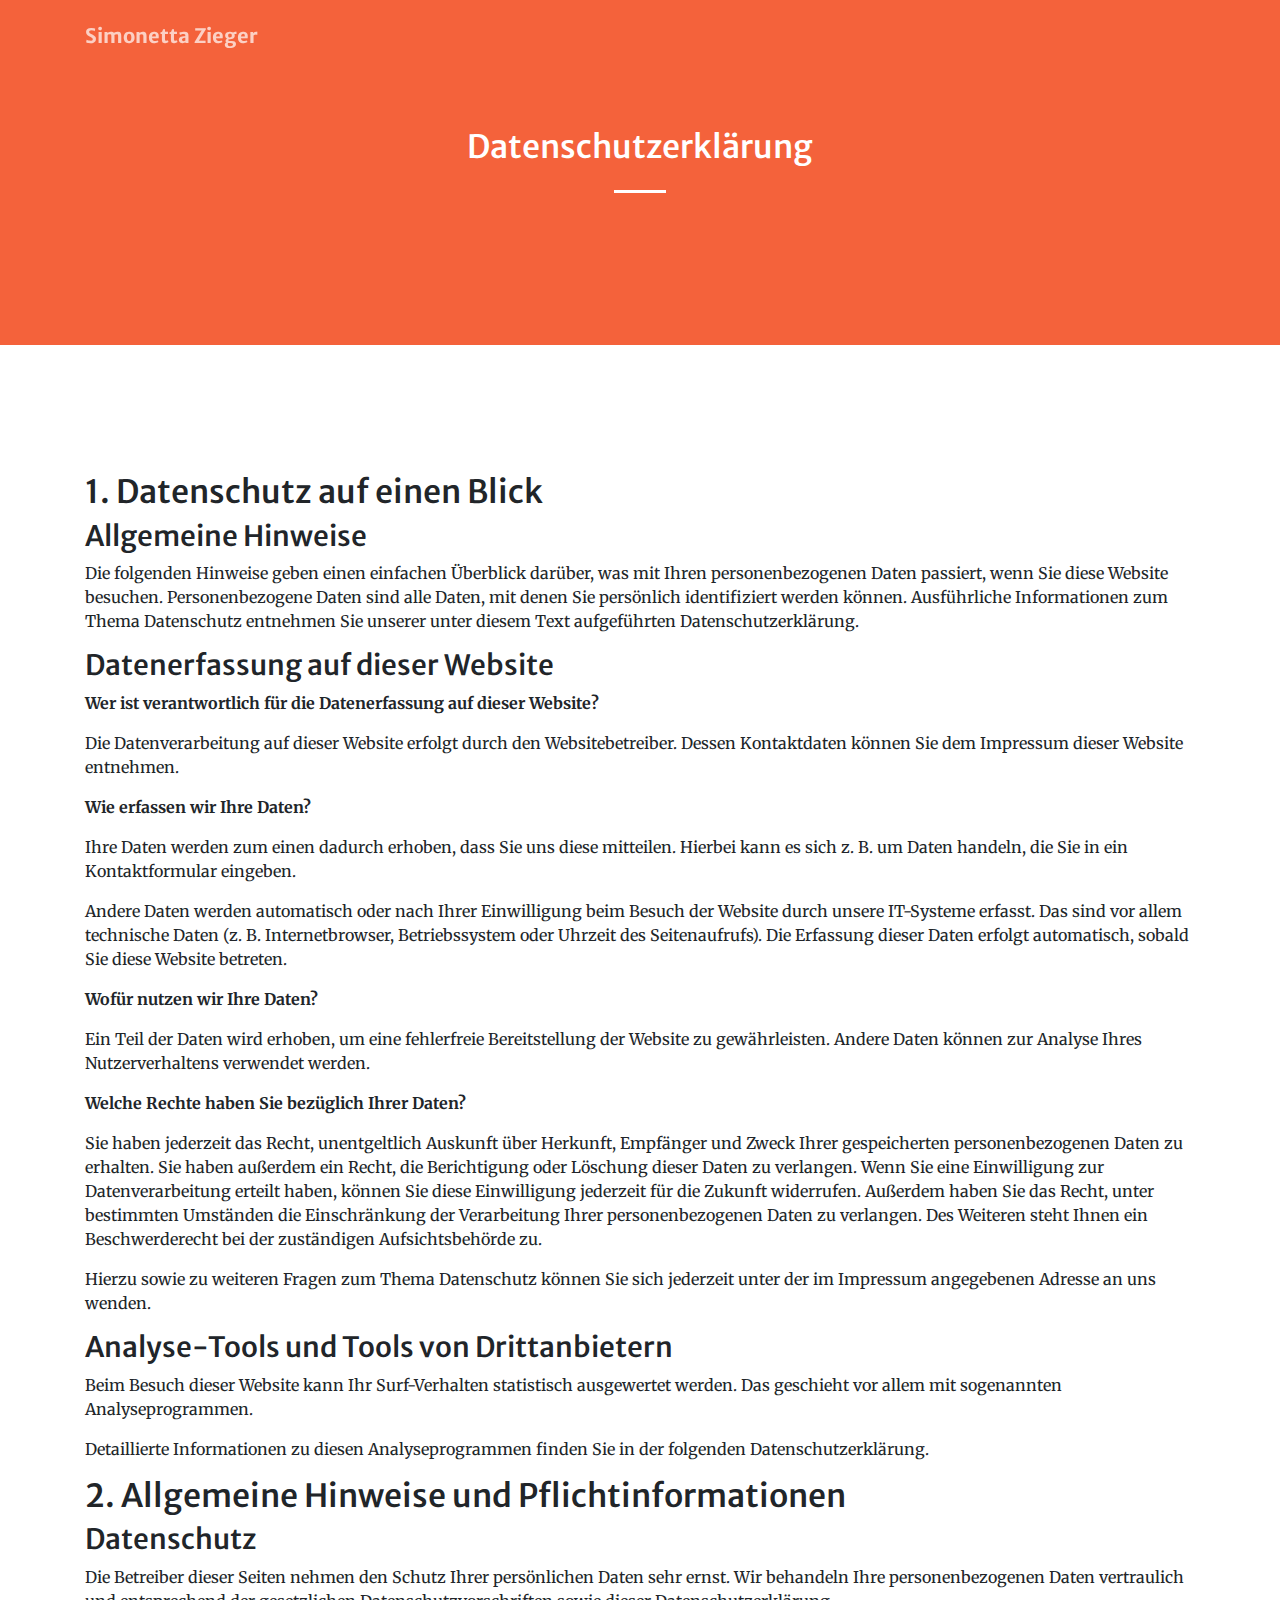
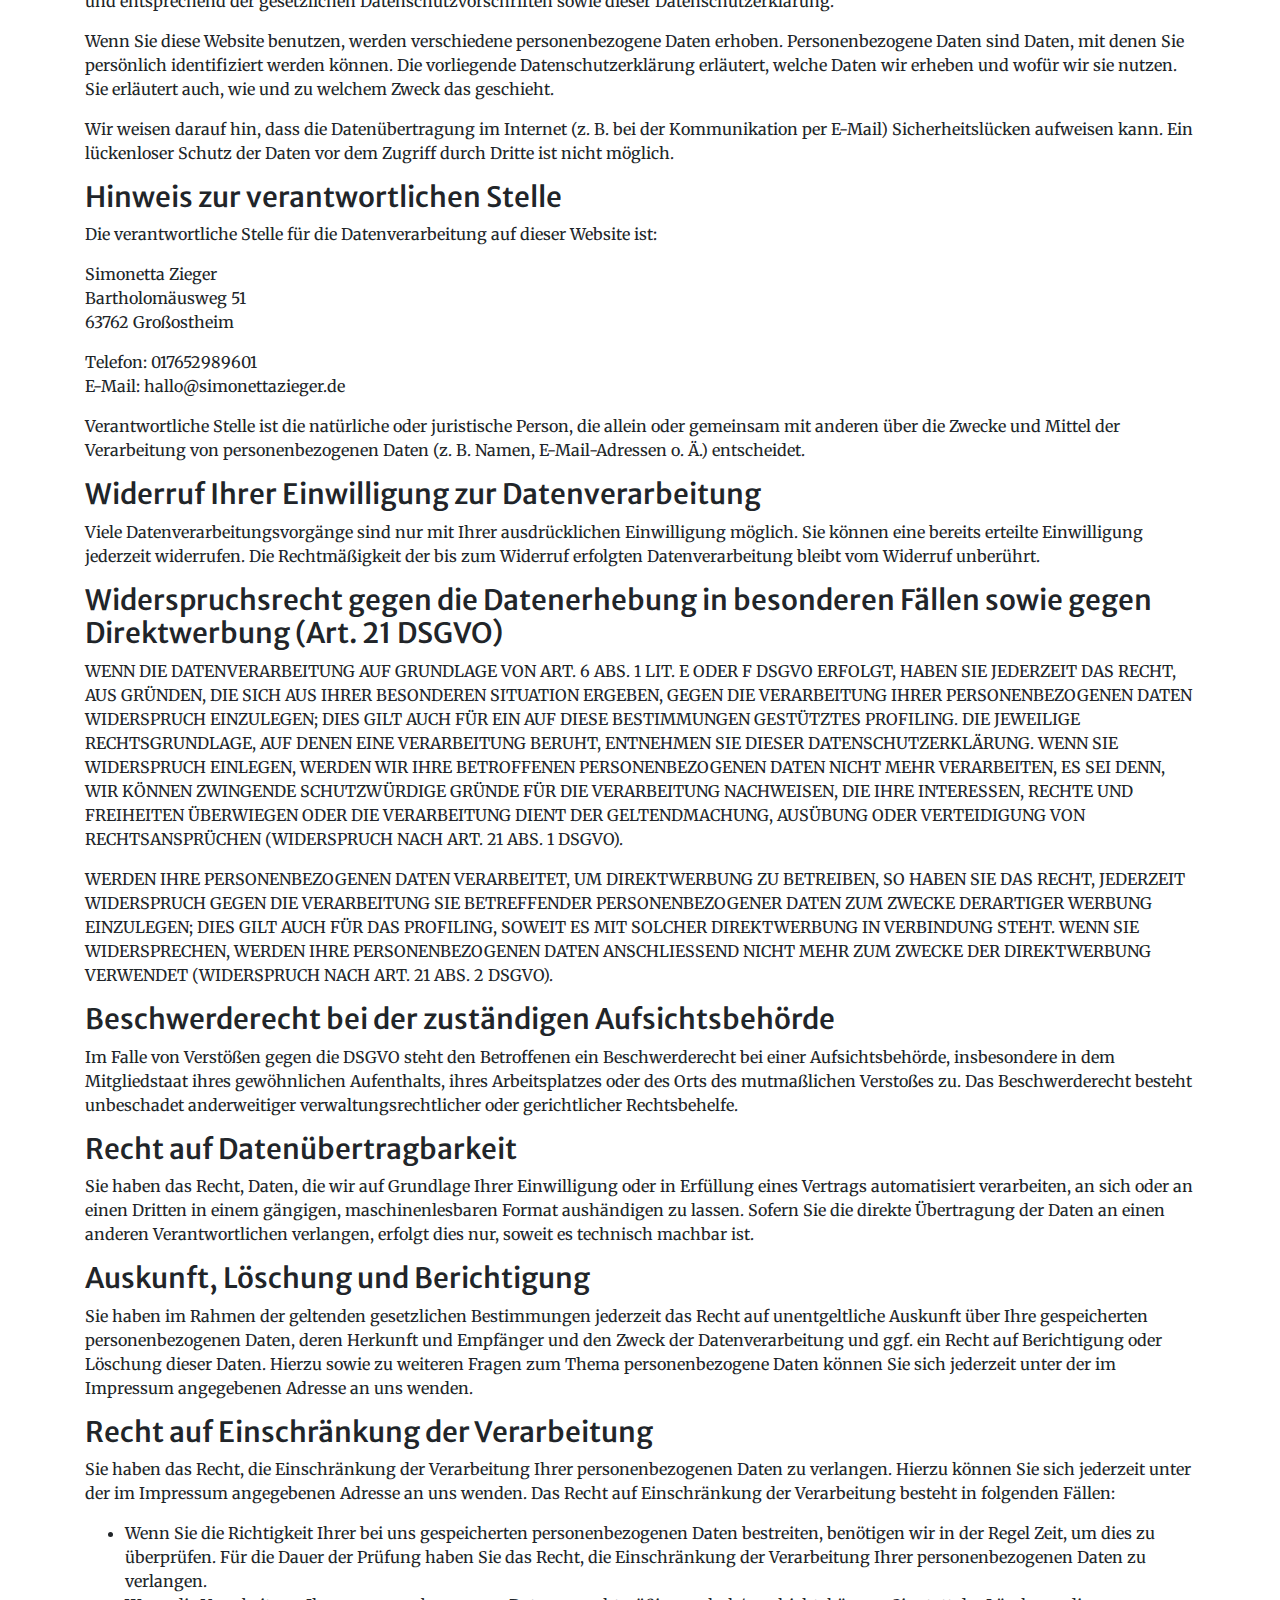
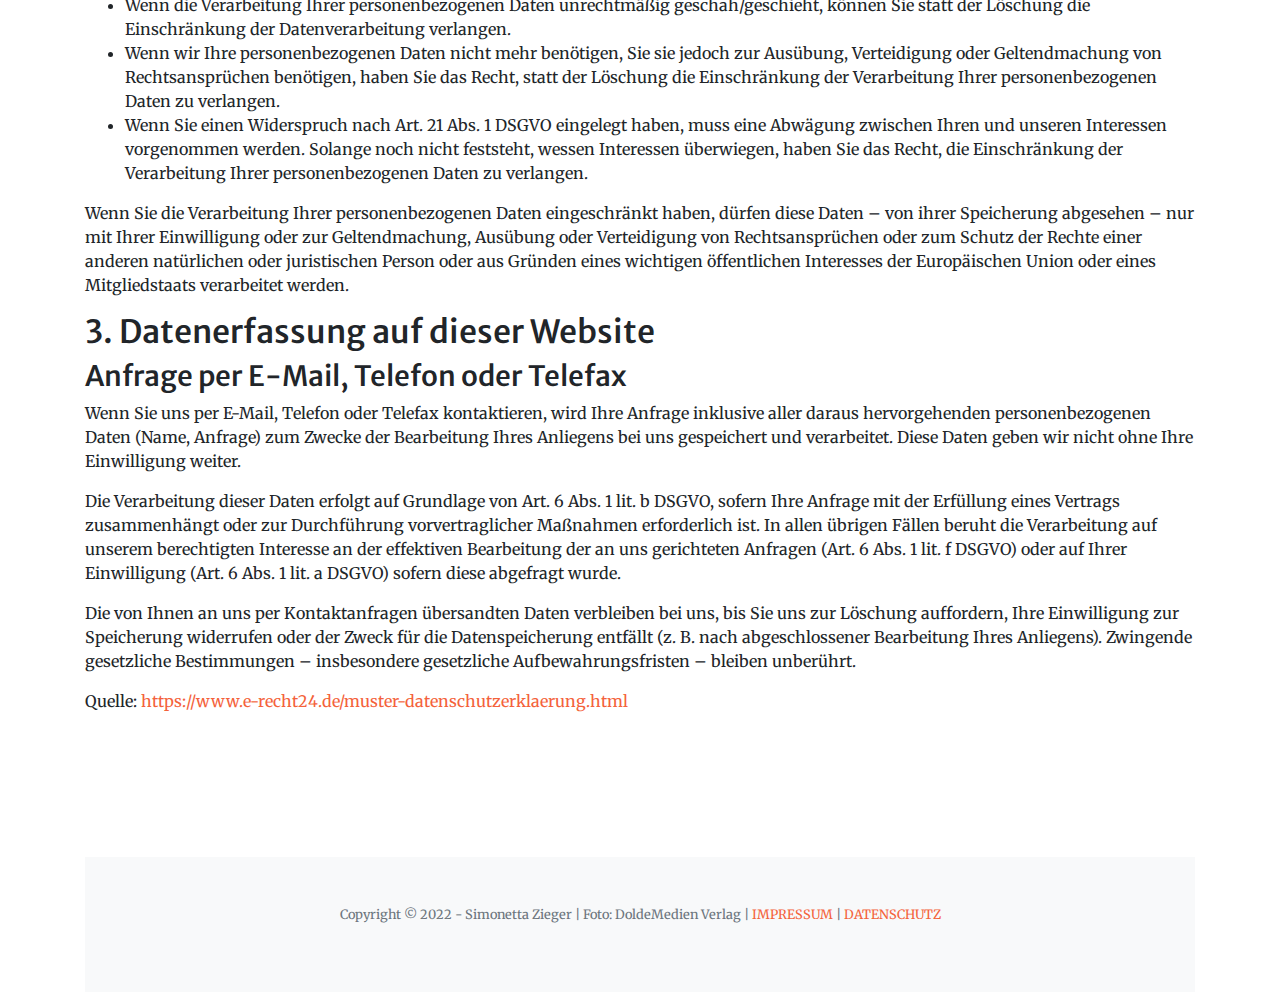
==== commit 25958fe1: "Hauptseite, Impressum und Datenschutz auf 2022 angepasst" ====
--- a/datenschutz.html
+++ b/datenschutz.html
@@ -102,7 +102,7 @@
   <!-- Footer -->
   <footer class="bg-light py-5">
     <div class="container">
-        <div class="small text-center text-muted">Copyright &copy; 2021 - Simonetta Zieger   |   Foto: DoldeMedien Verlag   |   <a href= "impressum.html">IMPRESSUM</a> | <a href="./datenschutz.html">DATENSCHUTZ</a><br /> <br /> </div> 
+        <div class="small text-center text-muted">Copyright &copy; 2022 - Simonetta Zieger   |   Foto: DoldeMedien Verlag   |   <a href= "impressum.html">IMPRESSUM</a> | <a href="./datenschutz.html">DATENSCHUTZ</a><br /> <br /> </div> 
     </div>
   </footer>
 
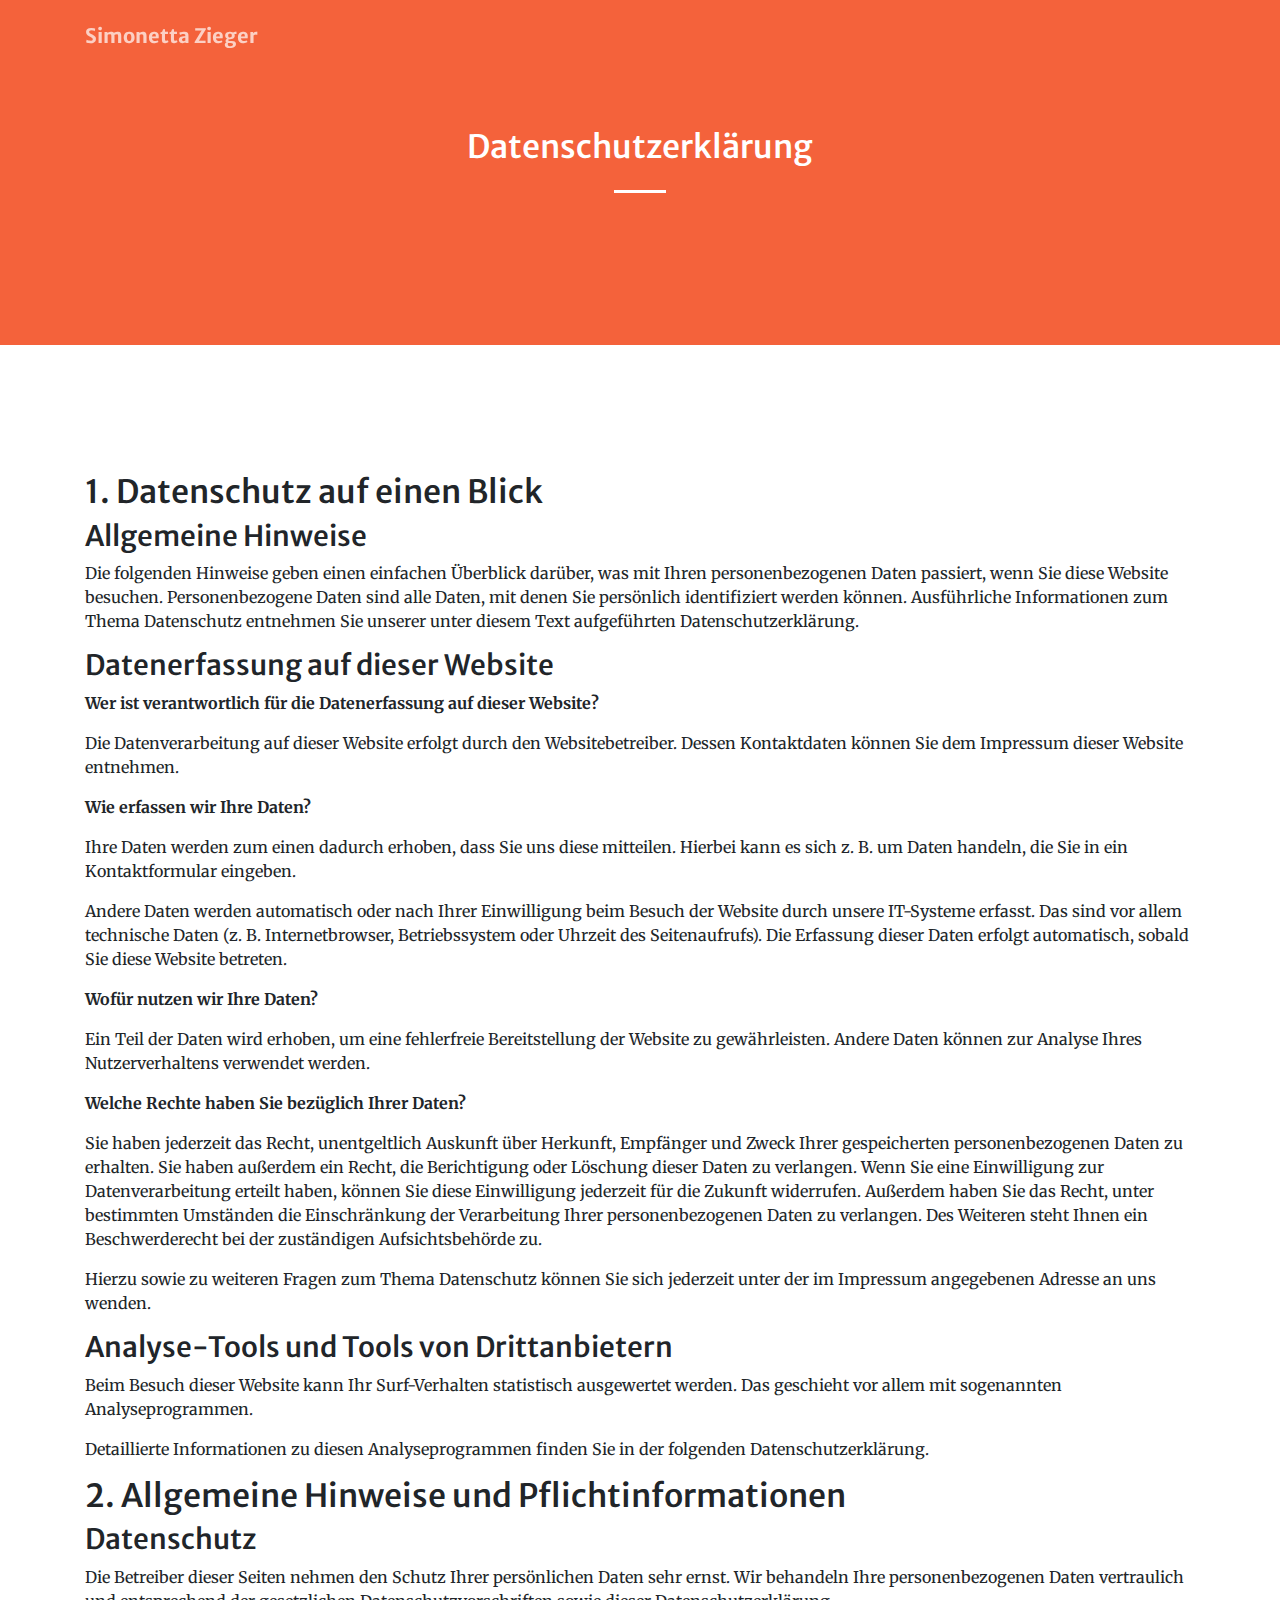
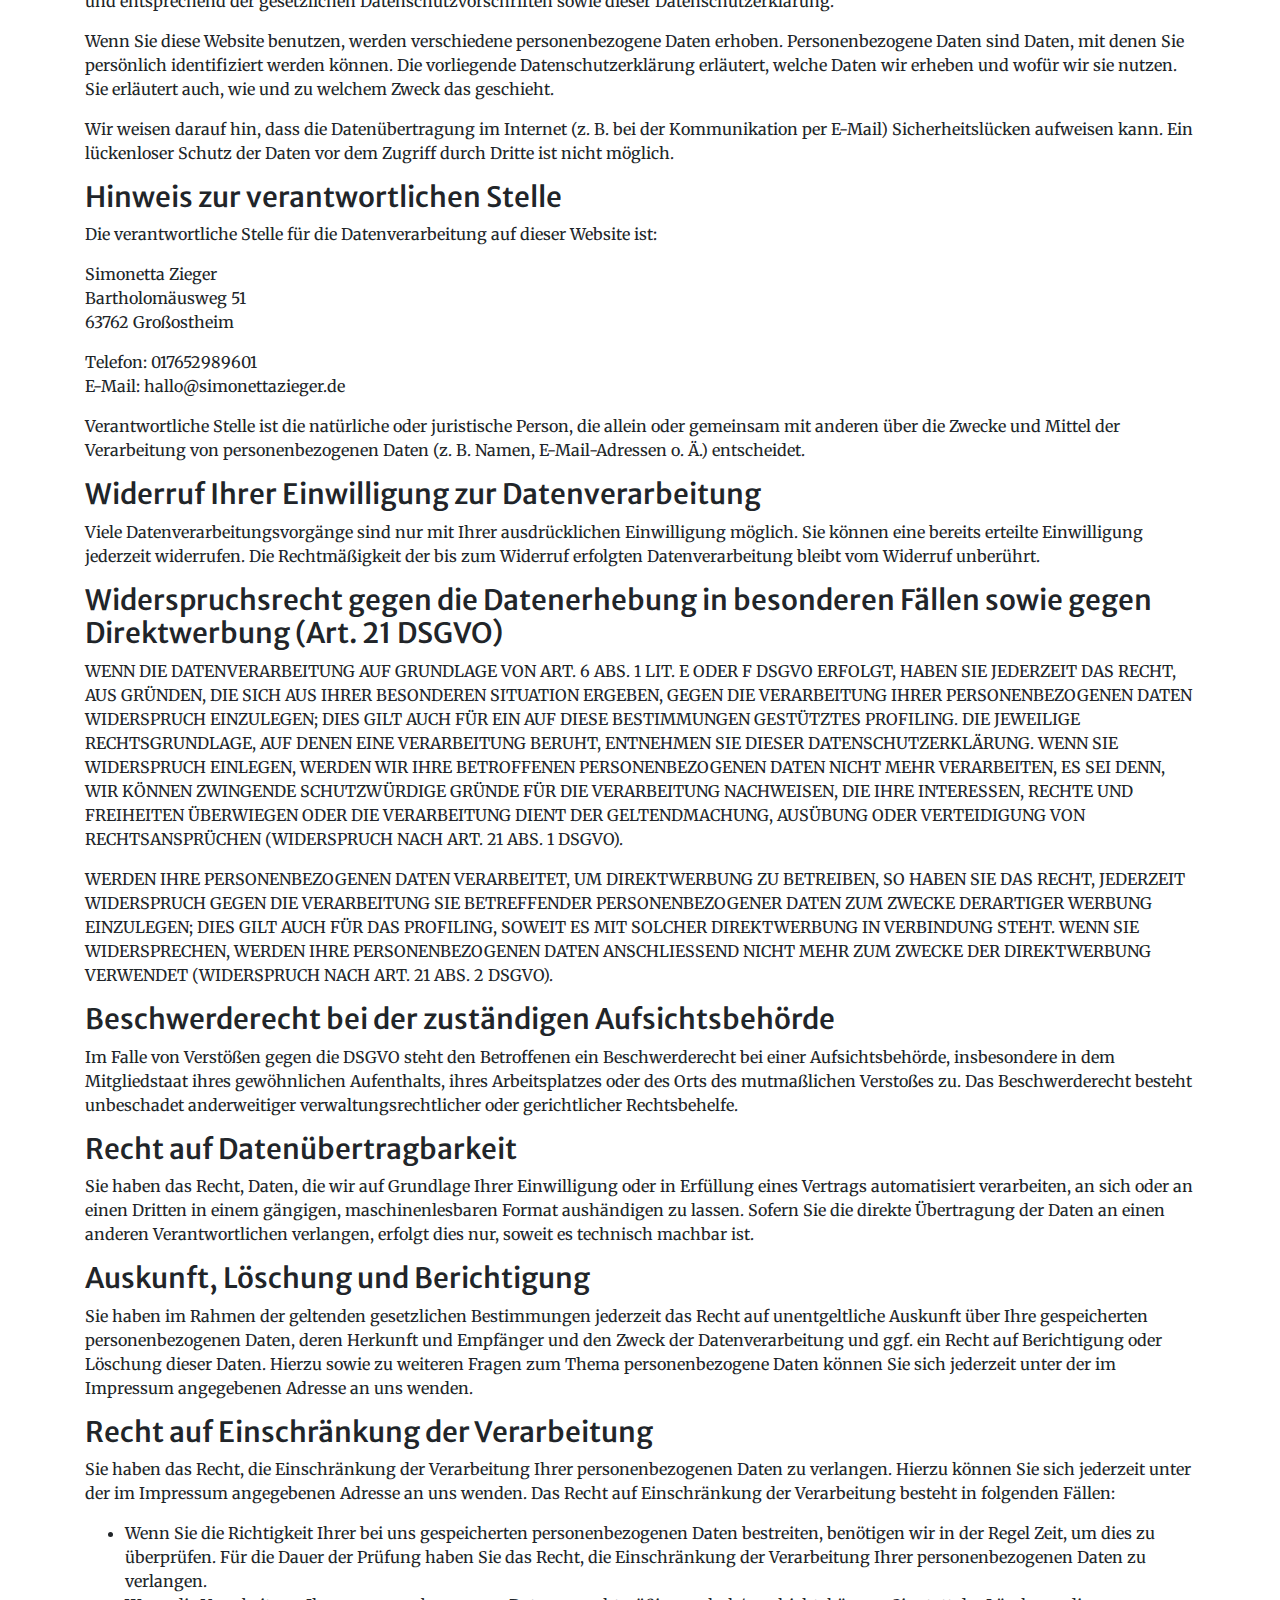
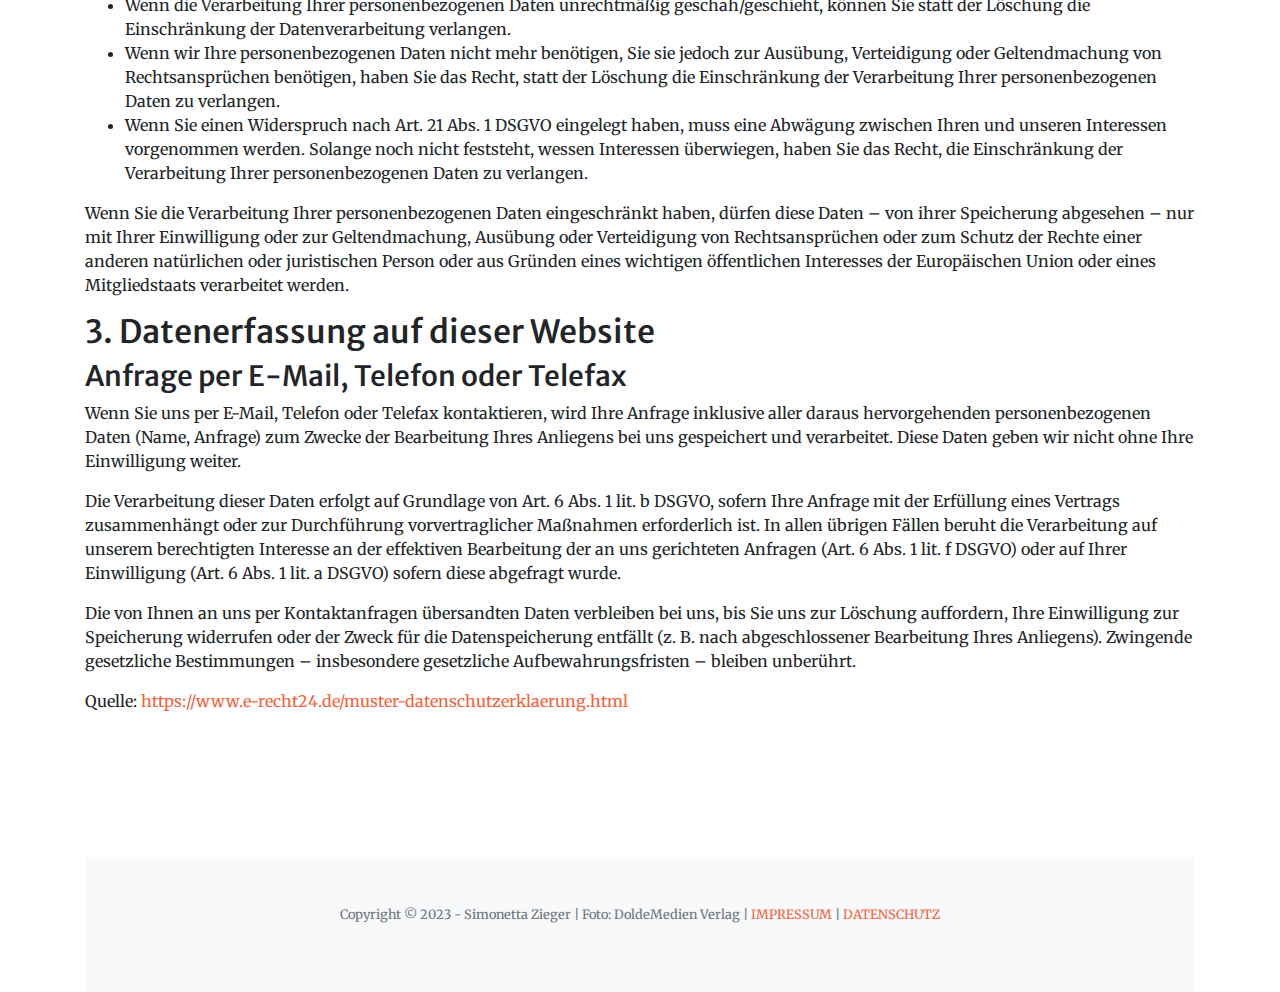
==== commit f7b9bd6b: "Update datenschutz.html" ====
--- a/datenschutz.html
+++ b/datenschutz.html
@@ -102,7 +102,7 @@
   <!-- Footer -->
   <footer class="bg-light py-5">
     <div class="container">
-        <div class="small text-center text-muted">Copyright &copy; 2022 - Simonetta Zieger   |   Foto: DoldeMedien Verlag   |   <a href= "impressum.html">IMPRESSUM</a> | <a href="./datenschutz.html">DATENSCHUTZ</a><br /> <br /> </div> 
+        <div class="small text-center text-muted">Copyright &copy; 2023 - Simonetta Zieger   |   Foto: DoldeMedien Verlag   |   <a href= "impressum.html">IMPRESSUM</a> | <a href="./datenschutz.html">DATENSCHUTZ</a><br /> <br /> </div> 
     </div>
   </footer>
 
